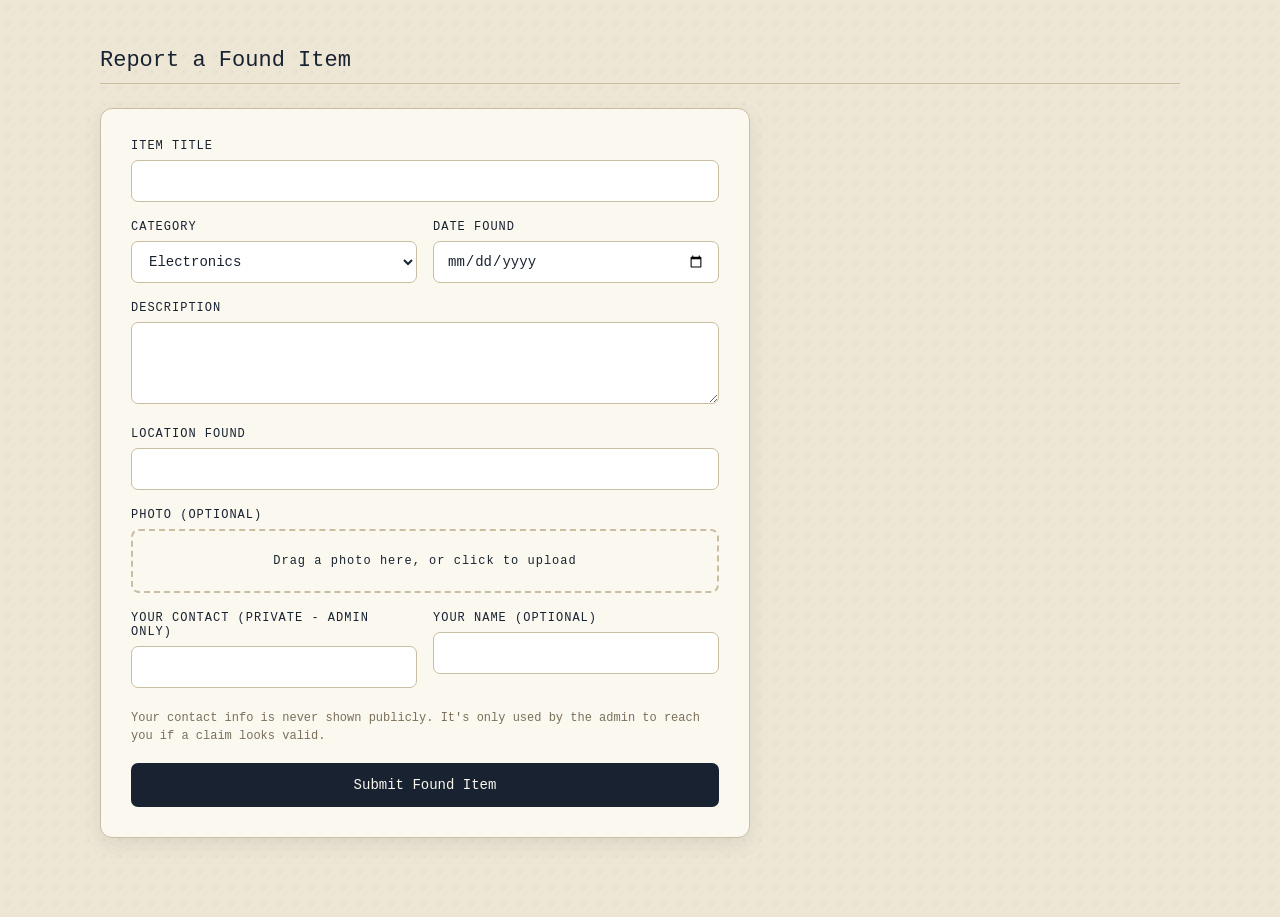
==== login form/task.html @ e4ce1163 "added" ====
<!DOCTYPE html>

<head>
     <title>Report a Found Item</title>
     <link rel="stylesheet" href="./Style/script.css">
</head>

<body>

    <main class="page-container">

        <h1>Report a Found Item</h1>
        <div class="title-line"></div>

        <form class="found-form">

            <div class="form-group">
                <label for="itemTitle">ITEM TITLE</label>
                <input
                    type="text"
                    id="itemTitle"
                    name="itemTitle"
                    
                >
            </div>

            <div class="form-row">

                <div class="form-group">
                    <label for="category">CATEGORY</label>
                    <select id="category" name="category">
                        <option value="electronics">Electronics</option>
                        <option value="bag-wallet">Bag / Wallet</option>
                        <option value="id-documents">ID / Documents</option>
                        <option value="keys">Keys</option>
                        <option value="clothing">Clothing</option>
                        <option value="jewelry">Jewelry</option>
                        <option value="other">Other</option>
                    </select>
                </div>

                <div class="form-group">
                    <label for="dateFound">DATE FOUND</label>
                    <input type="date" id="dateFound" name="dateFound">
                </div>

            </div>

            <div class="form-group">
                <label for="description">DESCRIPTION</label>
                <textarea
                    id="description"
                    name="description"></textarea>
                    
            </div>

            <div class="form-group">
                <label for="location">LOCATION FOUND</label>
                <input
                    type="text"
                    id="location"
                    name="location"
                    
                >
            </div>

            <div class="form-group">
                <label for="photo">PHOTO (OPTIONAL)</label>

                <label class="upload-box" for="photo">
                    Drag a photo here, or click to upload
                </label>

                <input
                    class="file-input"
                    type="file"
                    id="photo"
                    name="photo"
                    accept="image/*"
                >
            </div>

            <div class="form-row">

                <div class="form-group">
                    <label for="contact">YOUR CONTACT (PRIVATE - ADMIN ONLY)</label>
                    <input
                        type="text"
                        id="contact"
                        name="contact"
                        
                    >
                </div>

                <div class="form-group">
                    <label for="finderName">YOUR NAME (OPTIONAL)</label>
                    <input
                        type="text"
                        id="finderName"
                        name="finderName"
                        
                    >
                </div>

            </div>

            <p class="privacy-note">
                Your contact info is never shown publicly. It's only used by the admin
                to reach you if a claim looks valid.
            </p>

            <button type="submit" class="submit-btn">
                Submit Found Item
            </button>

        </form>

    </main>

</body>
</html>
---- login form/Style/script.css ----
* {
    box-sizing: border-box;
}

body {
    margin: 0;
    padding: 0;

    font-family: 'Special Elite', monospace;

    color: #182231;
    background-color: #ede6d5;

    background-image:
        radial-gradient(rgba(24, 34, 49, 0.08) 1px, transparent 1px);
    background-size: 16px 16px;
}



.page-container {
    width: 1080px;
    max-width: calc(100% - 40px);
    margin: 48px auto 80px;
}



h1 {
    margin: 0;

    font-size: 22px;
    font-weight: normal;

    color: #182231;
}

.title-line {
    width: 100%;
    height: 1px;

    margin-top: 10px;
    margin-bottom: 24px;

    background-color: #c9bea2;
}


.found-form {
    width: 650px;
    max-width: 100%;

    padding: 30px;

    background-color: #FBF8F0;

    border: 1px solid #c9bea2;
    border-radius: 12px;

    box-shadow: 0 7px 18px rgba(24, 34, 49, 0.08);
}



.form-group {
    width: 100%;
    margin-bottom: 18px;
}

.form-group label {
    display: block;

    margin-bottom: 7px;

    font-size: 12px;
    letter-spacing: 1px;

    color: #182231;
}



.form-row {
    display: flex;
    gap: 16px;
}

.form-row .form-group {
    width: 50%;
}



input,
select,
textarea {
    width: 100%;

    padding: 11px 13px;

    font-family: 'Special Elite', monospace;
    font-size: 14px;

    color: #182231;
    background-color: #ffffff;

    border: 1px solid #c9bea2;
    border-radius: 7px;

    outline: none;
}

input,
select {
    height: 42px;
}

textarea {
    min-height: 82px;
    resize: vertical;
}



input:focus,
select:focus,
textarea:focus {
    border-color: #182231;
}






.upload-box {
    display: flex !important;
    align-items: center;
    justify-content: center;

    height: 64px;

    margin-bottom: 0 !important;

    color: #182231;
    background-color: #FBF8F0;

    border: 2px dashed #c9bea2;
    border-radius: 8px;

    cursor: pointer;
}

.upload-box:hover {
    background-color: #f6f0e4;
}

.file-input {
    display: none;
}



.privacy-note {
    margin-top: 3px;
    margin-bottom: 18px;

    font-size: 12px;
    line-height: 1.5;

    color: #7a705a;
}



.submit-btn {
    width: 100%;
    height: 44px;

    padding: 10px 18px;

    font-family: 'Special Elite', monospace;
    font-size: 14px;

    color: #FBF8F0;
    background-color: #182231;

    border: none;
    border-radius: 7px;

    cursor: pointer;
}

.submit-btn:hover {
    background-color: #26344a;
}
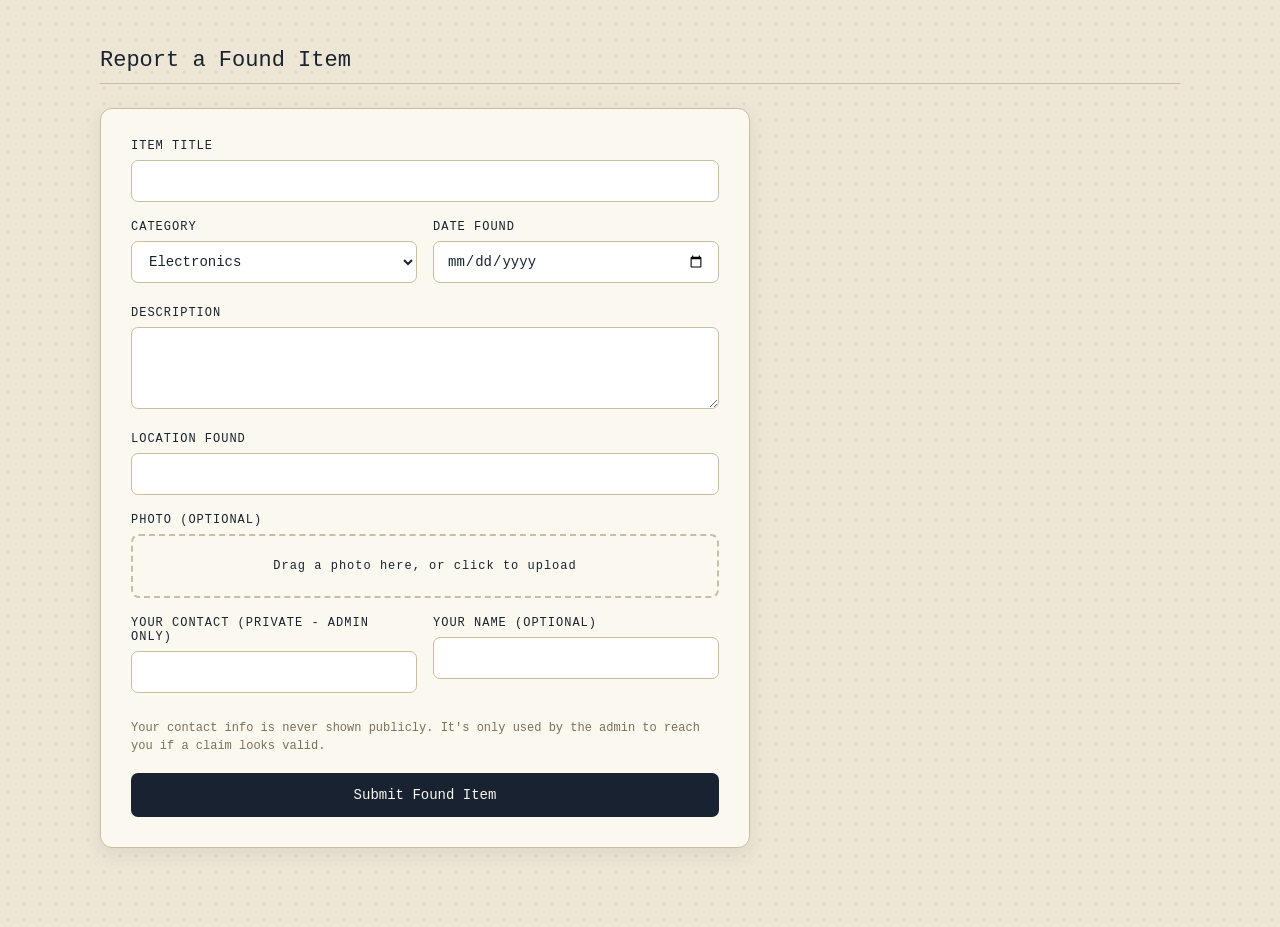
==== commit 032dcddf: "add validation" ====
--- a/login form/task.html
+++ b/login form/task.html
@@ -1,121 +1,109 @@
 <!DOCTYPE html>
-
+<html>
 <head>
-     <title>Report a Found Item</title>
-     <link rel="stylesheet" href="./Style/script.css">
+    <title>Report a Found Item</title>
+    <link rel="stylesheet" href="./Style/script.css">
 </head>
 
-<body>
+<body class="page-container">
 
-    <main class="page-container">
+    <h1>Report a Found Item</h1>
+    <div class="title-line"></div>
 
-        <h1>Report a Found Item</h1>
-        <div class="title-line"></div>
+    <form class="found-form" onsubmit="return validateForm()">
 
-        <form class="found-form">
+        <div class="form-group">
+            <label for="itemTitle">ITEM TITLE</label>
+            <input type="text" id="itemTitle" name="itemTitle">
+            <p id="titleError"></p>
+        </div>
+
+
+        <div class="form-row">
 
             <div class="form-group">
-                <label for="itemTitle">ITEM TITLE</label>
-                <input
-                    type="text"
-                    id="itemTitle"
-                    name="itemTitle"
-                    
-                >
+                <label for="category">CATEGORY</label>
+                <select id="category" name="category">
+                    <option value="electronics">Electronics</option>
+                    <option value="bag-wallet">Bag / Wallet</option>
+                    <option value="id-documents">ID / Documents</option>
+                    <option value="keys">Keys</option>
+                    <option value="clothing">Clothing</option>
+                    <option value="jewelry">Jewelry</option>
+                    <option value="other">Other</option>
+                </select>
             </div>
 
-            <div class="form-row">
 
-                <div class="form-group">
-                    <label for="category">CATEGORY</label>
-                    <select id="category" name="category">
-                        <option value="electronics">Electronics</option>
-                        <option value="bag-wallet">Bag / Wallet</option>
-                        <option value="id-documents">ID / Documents</option>
-                        <option value="keys">Keys</option>
-                        <option value="clothing">Clothing</option>
-                        <option value="jewelry">Jewelry</option>
-                        <option value="other">Other</option>
-                    </select>
-                </div>
-
-                <div class="form-group">
-                    <label for="dateFound">DATE FOUND</label>
-                    <input type="date" id="dateFound" name="dateFound">
-                </div>
-
+            <div class="form-group">
+                <label for="dateFound">DATE FOUND</label>
+                <input type="date" id="dateFound" name="dateFound">
+                <p id="dateError"></p>
             </div>
 
+        </div>
+
+
+        <div class="form-group">
+            <label for="description">DESCRIPTION</label>
+            <textarea id="description" name="description"></textarea>
+            <p id="descError"></p>
+        </div>
+
+
+        <div class="form-group">
+            <label for="location">LOCATION FOUND</label>
+            <input type="text" id="location" name="location">
+            <p id="locationError"></p>
+        </div>
+
+
+        <div class="form-group">
+            <label for="photo">PHOTO (OPTIONAL)</label>
+
+            <label class="upload-box" for="photo">
+                Drag a photo here, or click to upload
+            </label>
+
+            <input class="file-input"
+                   type="file"
+                   id="photo"
+                   name="photo"
+                   accept="image/*">
+        </div>
+
+
+        <div class="form-row">
+
             <div class="form-group">
-                <label for="description">DESCRIPTION</label>
-                <textarea
-                    id="description"
-                    name="description"></textarea>
-                    
+                <label for="contact">YOUR CONTACT (PRIVATE - ADMIN ONLY)</label>
+                <input type="text" id="contact" name="contact">
+                <p id="contactError"></p>
             </div>
 
+
             <div class="form-group">
-                <label for="location">LOCATION FOUND</label>
-                <input
-                    type="text"
-                    id="location"
-                    name="location"
-                    
-                >
+                <label for="finderName">YOUR NAME (OPTIONAL)</label>
+                <input type="text" id="finderName" name="finderName">
             </div>
 
-            <div class="form-group">
-                <label for="photo">PHOTO (OPTIONAL)</label>
+        </div>
 
-                <label class="upload-box" for="photo">
-                    Drag a photo here, or click to upload
-                </label>
 
-                <input
-                    class="file-input"
-                    type="file"
-                    id="photo"
-                    name="photo"
-                    accept="image/*"
-                >
-            </div>
+        <p class="privacy-note">
+            Your contact info is never shown publicly. It's only used by the admin
+            to reach you if a claim looks valid.
+        </p>
 
-            <div class="form-row">
 
-                <div class="form-group">
-                    <label for="contact">YOUR CONTACT (PRIVATE - ADMIN ONLY)</label>
-                    <input
-                        type="text"
-                        id="contact"
-                        name="contact"
-                        
-                    >
-                </div>
+        <button type="submit" class="submit-btn">
+            Submit Found Item
+        </button>
 
-                <div class="form-group">
-                    <label for="finderName">YOUR NAME (OPTIONAL)</label>
-                    <input
-                        type="text"
-                        id="finderName"
-                        name="finderName"
-                        
-                    >
-                </div>
+    </form>
 
-            </div>
 
-            <p class="privacy-note">
-                Your contact info is never shown publicly. It's only used by the admin
-                to reach you if a claim looks valid.
-            </p>
-
-            <button type="submit" class="submit-btn">
-                Submit Found Item
-            </button>
-
-        </form>
-
-    </main>
+    <script src="validation.js"></script>
 
 </body>
 </html>
--- a/login form/Style/script.css
+++ b/login form/Style/script.css
@@ -1,5 +1,3 @@
-
-
 * {
     box-sizing: border-box;
 }
@@ -131,8 +129,12 @@
 }
 
 
-
-
+p[id$="Error"] {
+    margin: 5px 0 0;
+    color: red;
+    font-size: 12px;
+
+}
 
 
 .upload-box {
